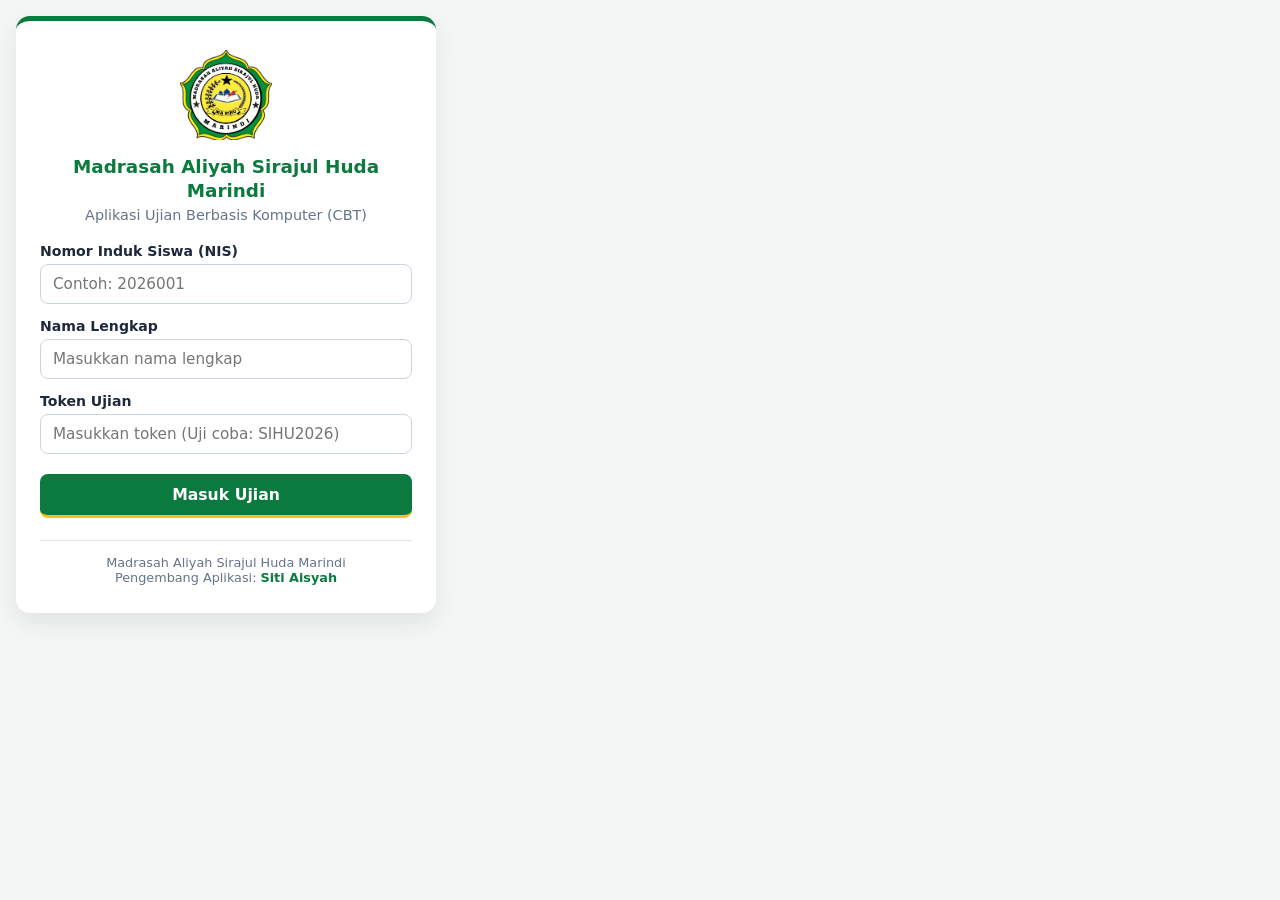
==== index.html @ b49af8b3 "Add files via upload Upload tampilan awal CBT MA Sirajul Huda Marindi" ====
<!DOCTYPE html>
<html lang="id">
<head>
  <meta charset="UTF-8" />
  <meta name="viewport" content="width=device-width, initial-scale=1.0" />
  <title>CBT - Madrasah Aliyah Sirajul Huda Marindi</title>
  <link rel="stylesheet" href="css/style.css" />
</head>
<body>
  <main class="kartu-login">
    <img 
      src="assets/logo-ma-sirajul-huda.png" 
      alt="Logo MA Sirajul Huda Marindi" 
      class="logo-sekolah"
      style="width: 92px; height: 92px; object-fit: contain;"
    />
    <h1 class="nama-sekolah">Madrasah Aliyah Sirajul Huda Marindi</h1>
    <p class="subjudul-app">Aplikasi Ujian Berbasis Komputer (CBT)</p>

    <form id="form-login" class="form-login">
      <div class="grup-input">
        <label for="nis">Nomor Induk Siswa (NIS)</label>
        <input type="text" id="nis" placeholder="Contoh: 2026001" required />
      </div>

      <div class="grup-input">
        <label for="nama">Nama Lengkap</label>
        <input type="text" id="nama" placeholder="Masukkan nama lengkap" required />
      </div>

      <div class="grup-input">
        <label for="token">Token Ujian</label>
        <input type="text" id="token" placeholder="Masukkan token (Uji coba: SIHU2026)" required />
      </div>

      <button type="submit" class="tombol-masuk">Masuk Ujian</button>
    </form>

    <footer class="footer-app">
      <p>Madrasah Aliyah Sirajul Huda Marindi</p>
      <p>Pengembang Aplikasi: <strong>Siti Aisyah</strong></p>
    </footer>
  </main>

  <script src="js/auth.js"></script>
</body>
</html>
---- css/style.css ----
/* css/style.css */
:root {
  --hijau-utama: #0b7a3e;
  --hijau-gelap: #07542a;
  --emas: #f4c414;
  --latar: #f3f6f4;
  --teks: #1e293b;
  --teks-redup: #64748b;
  --garis: #cbd5e1;
}

* {
  box-sizing: border-box;
  margin: 0;
  padding: 0;
  font-family: system-ui, -apple-system, "Segoe UI", Roboto, sans-serif;
}

body {
  background-color: var(--latar);
  color: var(--teks);
  min-height: 100vh;
  justify-content: center;
  padding: 16px;
}

.kartu-login {
  background: #ffffff;
  width: 100%;
  max-width: 420px;
  padding: 28px 24px;
  border-radius: 14px;
  border-top: 5px solid var(--hijau-utama);
  box-shadow: 0 10px 25px rgba(0, 0, 0, 0.08);
  text-align: center;
}

.logo-sekolah {
  width: 92px;
  height: 92px;
  object-fit: contain;
  margin-bottom: 10px;
}

.nama-sekolah {
  font-size: 1.15rem;
  font-weight: 700;
  color: var(--hijau-utama);
  line-height: 1.3;
}

.subjudul-app {
  font-size: 0.9rem;
  color: var(--teks-redup);
  margin-top: 4px;
  margin-bottom: 20px;
}

.form-login {
  text-align: left;
}

.grup-input {
  margin-bottom: 14px;
}

.grup-input label {
  display: block;
  font-size: 0.88rem;
  font-weight: 600;
  margin-bottom: 5px;
}

.grup-input input {
  width: 100%;
  padding: 10px 12px;
  border: 1px solid var(--garis);
  border-radius: 8px;
  font-size: 0.95rem;
}

.grup-input input:focus {
  outline: 2px solid rgba(11, 122, 62, 0.25);
  border-color: var(--hijau-utama);
}

.tombol-masuk {
  width: 100%;
  padding: 11px;
  margin-top: 6px;
  background-color: var(--hijau-utama);
  color: #ffffff;
  border: none;
  border-bottom: 3px solid var(--emas);
  border-radius: 8px;
  font-size: 0.98rem;
  font-weight: 600;
  cursor: pointer;
}

.tombol-masuk:hover {
  background-color: var(--hijau-gelap);
}

.footer-app {
  margin-top: 22px;
  padding-top: 14px;
  border-top: 1px solid #e2e8f0;
  font-size: 0.8rem;
  color: var(--teks-redup);
}

.footer-app strong {
  color: var(--hijau-utama);
}
/* Tambahan untuk Halaman Ujian */
body.halaman-ujian {
  display: block;
  min-height: 100vh;
}

.topbar-ujian {
  background-color: var(--hijau-utama);
  color: #ffffff;
  padding: 12px 20px;
  display: flex;
  justify-content: space-between;
  align-items: center;
  border-bottom: 3px solid var(--emas);
  gap: 12px;
}

.identitas-topbar {
  display: flex;
  align-items: center;
  gap: 12px;
}

.logo-topbar {
  background: #ffffff;
  border-radius: 50%;
  padding: 2px;
}

.nama-topbar {
  font-weight: 700;
  font-size: 1rem;
}

.info-peserta {
  font-size: 0.85rem;
  opacity: 0.92;
}

.timer-ujian {
  background-color: var(--emas);
  color: #111827;
  font-weight: 700;
  font-size: 1rem;
  padding: 8px 14px;
  border-radius: 8px;
}

.wadah-ujian {
  max-width: 960px;
  margin: 24px auto;
  padding: 0 16px;
  display: grid;
  grid-template-columns: 2fr 1fr;
  gap: 20px;
}

@media (max-width: 720px) {
  .wadah-ujian {
    grid-template-columns: 1fr;
  }
}

.panel-soal,
.panel-nomor {
  background: #ffffff;
  padding: 20px;
  border-radius: 12px;
  box-shadow: 0 6px 18px rgba(0, 0, 0, 0.06);
}

.nomor-soal-label {
  font-size: 0.85rem;
  font-weight: 700;
  color: var(--hijau-utama);
  margin-bottom: 8px;
}

.teks-pertanyaan {
  font-size: 1.05rem;
  font-weight: 600;
  margin-bottom: 16px;
  line-height: 1.5;
}

.daftar-opsi {
  display: flex;
  flex-direction: column;
  gap: 10px;
}

.item-opsi {
  display: flex;
  align-items: center;
  gap: 10px;
  padding: 12px;
  border: 1px solid var(--garis);
  border-radius: 8px;
  cursor: pointer;
}

.item-opsi.terpilih {
  border-color: var(--hijau-utama);
  background-color: rgba(11, 122, 62, 0.08);
  font-weight: 600;
}

.tombol-navigasi {
  display: flex;
  flex-wrap: wrap;
  gap: 10px;
  margin-top: 20px;
}

.btn-sekunder {
  padding: 9px 14px;
  border: 1px solid var(--garis);
  background: #ffffff;
  border-radius: 8px;
  cursor: pointer;
  font-weight: 600;
}

.btn-sekunder:disabled {
  opacity: 0.45;
  cursor: not-allowed;
}

.btn-selesai {
  margin-left: auto;
  padding: 9px 16px;
  background-color: var(--hijau-utama);
  color: #ffffff;
  border: none;
  border-radius: 8px;
  font-weight: 600;
  cursor: pointer;
}

.grid-nomor {
  display: grid;
  grid-template-columns: repeat(5, 1fr);
  gap: 8px;
  margin-top: 12px;
}

.kotak-nomor {
  padding: 8px 0;
  border: 1px solid var(--garis);
  background: #ffffff;
  border-radius: 6px;
  font-weight: 600;
  cursor: pointer;
}

.kotak-nomor.terjawab {
  background-color: var(--hijau-utama);
  color: #ffffff;
  border-color: var(--hijau-utama);
}

.kotak-nomor.aktif {
  outline: 2px solid var(--emas);
}

.status-simpan {
  margin-top: 14px;
  font-size: 0.8rem;
  color: var(--teks-redup);
}

.footer-ujian {
  text-align: center;
  padding: 16px;
  font-size: 0.82rem;
  color: var(--teks-redup);
}

.footer-ujian strong {
  color: var(--hijau-utama);
}
/* Proteksi teks soal agar sulit diblok atau disalin */
.panel-soal,
.teks-pertanyaan,
.daftar-opsi,
.item-opsi {
  -webkit-user-select: none;
  -moz-user-select: none;
  -ms-user-select: none;
  user-select: none;
  -webkit-touch-callout: none;
}

/* Samarkan soal jika halaman kehilangan fokus (misal pindah tab/aplikasi) */
body.tersembunyi .wadah-ujian {
  filter: blur(8px);
  opacity: 0.35;
  pointer-events: none;
}
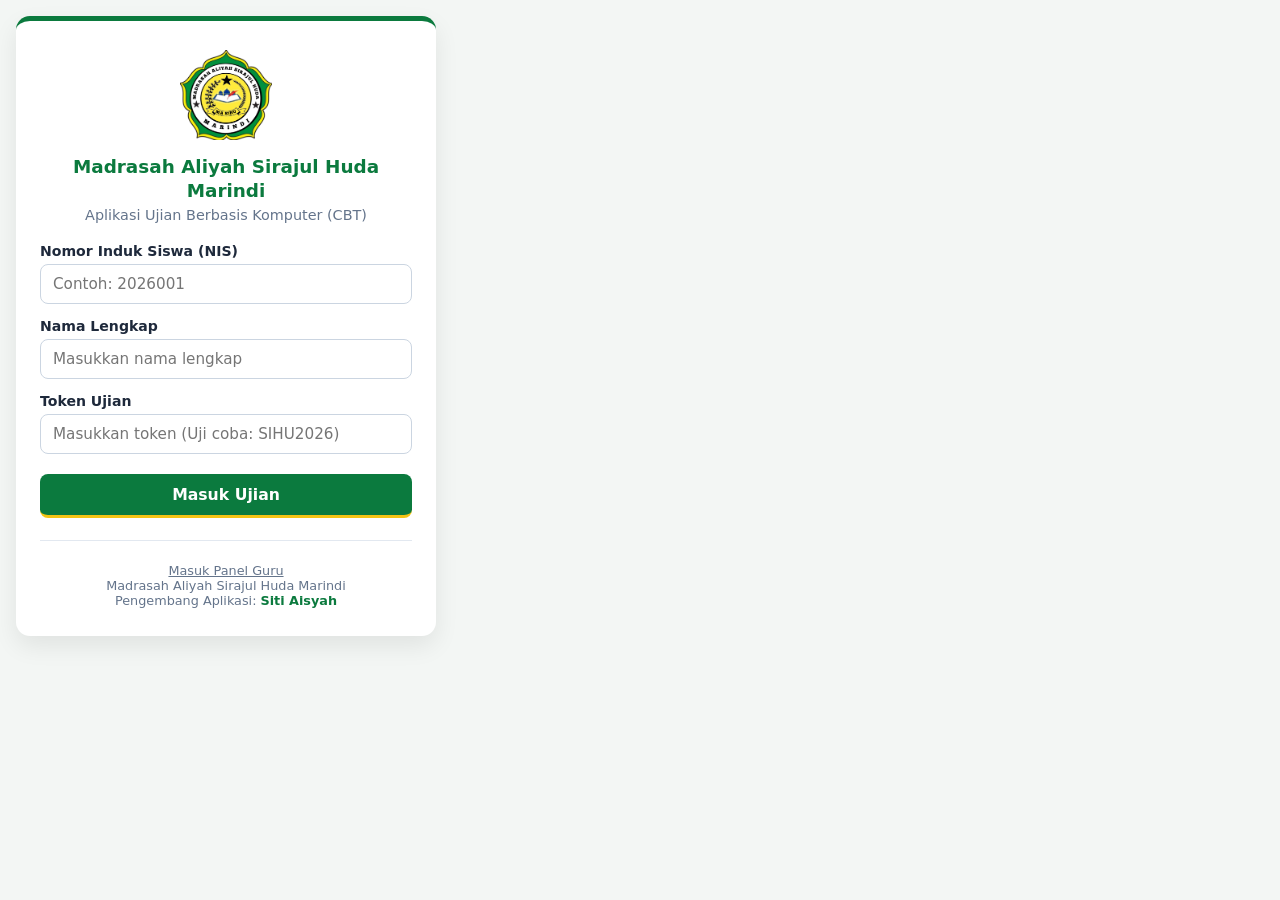
==== commit 8f6ce4ba: "Add link to Guru Panel in footer" ====
--- a/index.html
+++ b/index.html
@@ -1,6 +1,8 @@
 <!DOCTYPE html>
 <html lang="id">
 <head>
+  <script src="js/config.js"></script>
+<script src="js/auth.js"></script>
   <meta charset="UTF-8" />
   <meta name="viewport" content="width=device-width, initial-scale=1.0" />
   <title>CBT - Madrasah Aliyah Sirajul Huda Marindi</title>
@@ -37,6 +39,9 @@
     </form>
 
     <footer class="footer-app">
+      <p style="margin-top: 8px;">
+  <a href="guru.html" style="color: inherit; text-decoration: underline;">Masuk Panel Guru</a>
+</p>
       <p>Madrasah Aliyah Sirajul Huda Marindi</p>
       <p>Pengembang Aplikasi: <strong>Siti Aisyah</strong></p>
     </footer>
@@ -44,4 +49,4 @@
 
   <script src="js/auth.js"></script>
 </body>
-</html>+</html>
--- a/css/style.css
+++ b/css/style.css
@@ -304,11 +304,31 @@
   -ms-user-select: none;
   user-select: none;
   -webkit-touch-callout: none;
-}
-
-/* Samarkan soal jika halaman kehilangan fokus (misal pindah tab/aplikasi) */
-body.tersembunyi .wadah-ujian {
-  filter: blur(8px);
-  opacity: 0.35;
+  -webkit-user-drag: none;
+}
+
+/* Samarkan & kunci interaksi soal saat pindah tab/aplikasi atau terdeteksi upaya tangkap layar */
+body.tersembunyi .wadah-ujian,
+body.mode-tangkap-layar .wadah-ujian {
+  filter: blur(12px);
+  opacity: 0.15;
   pointer-events: none;
-}+  transition: filter 0.12s ease, opacity 0.12s ease;
+}
+
+/* Banner peringatan pelanggaran di atas area soal */
+.banner-peringatan {
+  display: none;
+  background-color: #fef2f2;
+  border: 1px solid #ef4444;
+  color: #991b1b;
+  padding: 10px 14px;
+  border-radius: 8px;
+  font-size: 0.88rem;
+  font-weight: 600;
+  margin-bottom: 14px;
+}
+
+.banner-peringatan.aktif {
+  display: block;
+}
